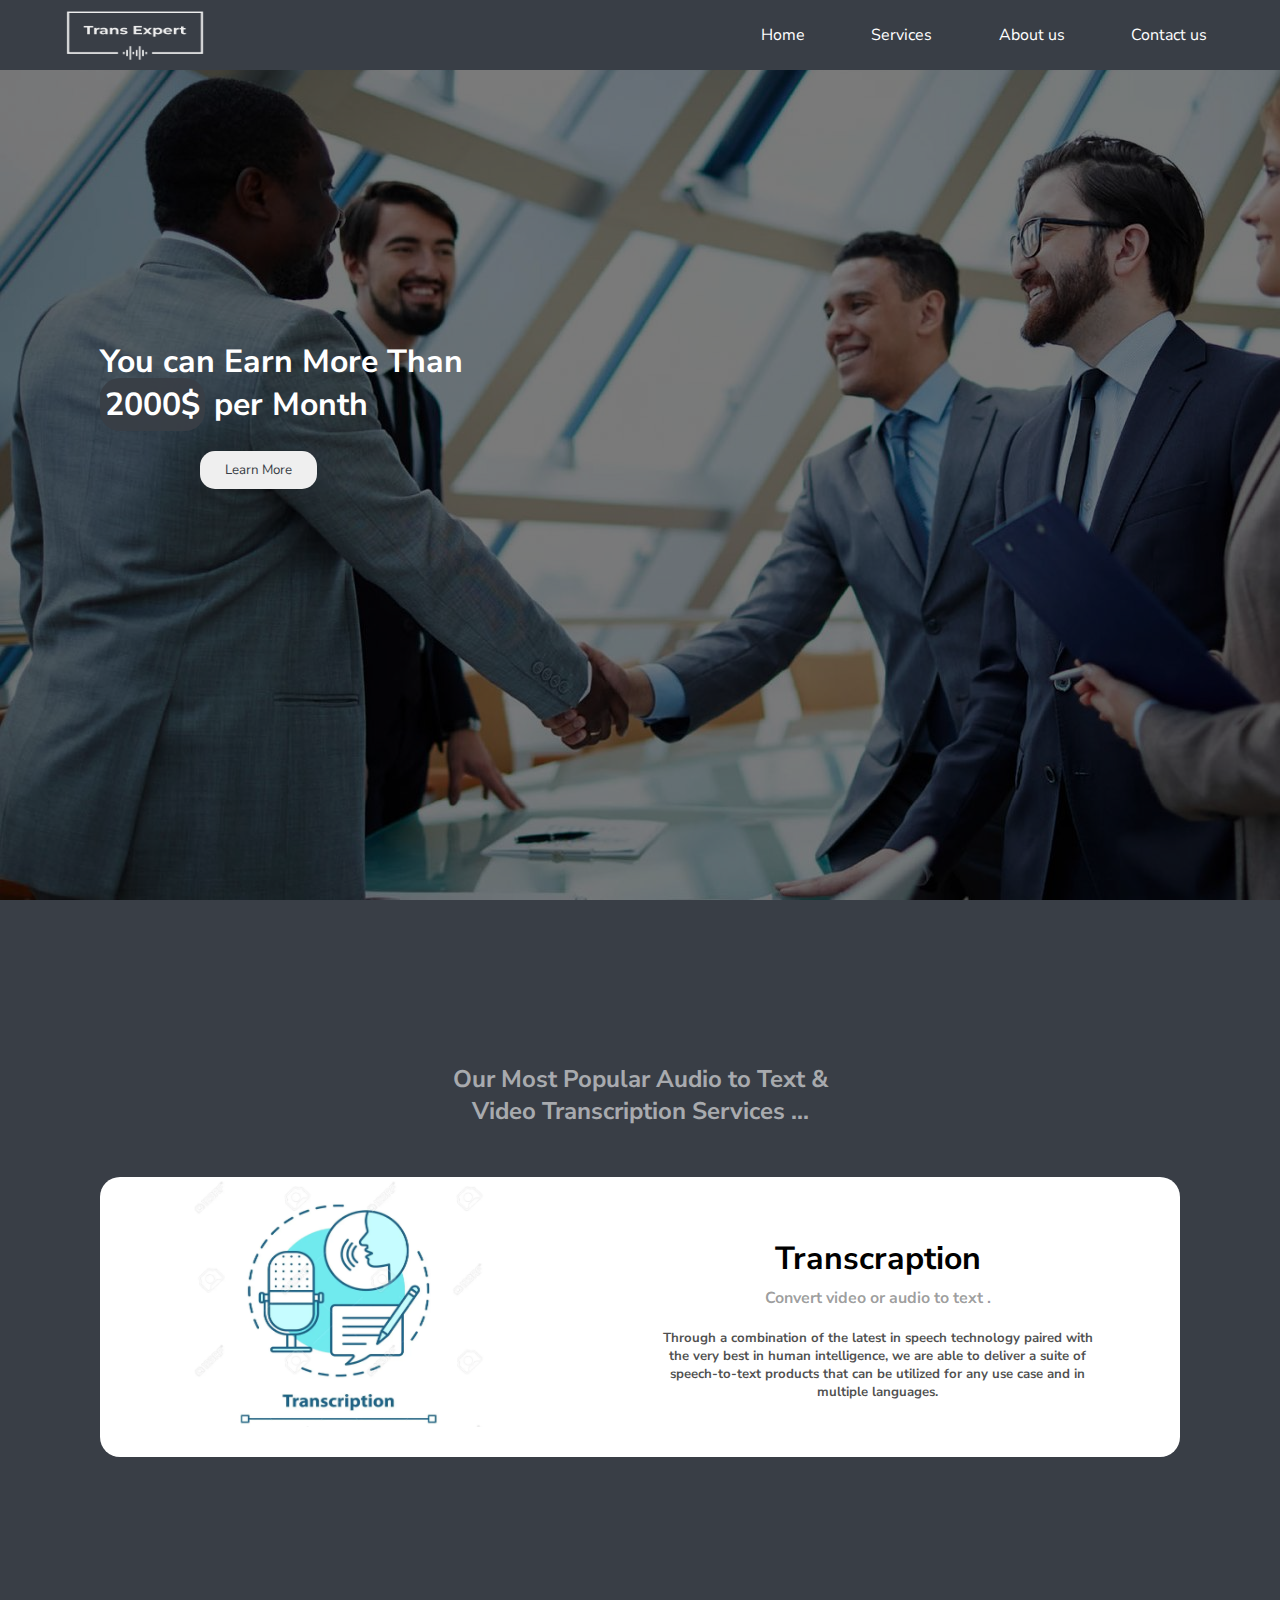
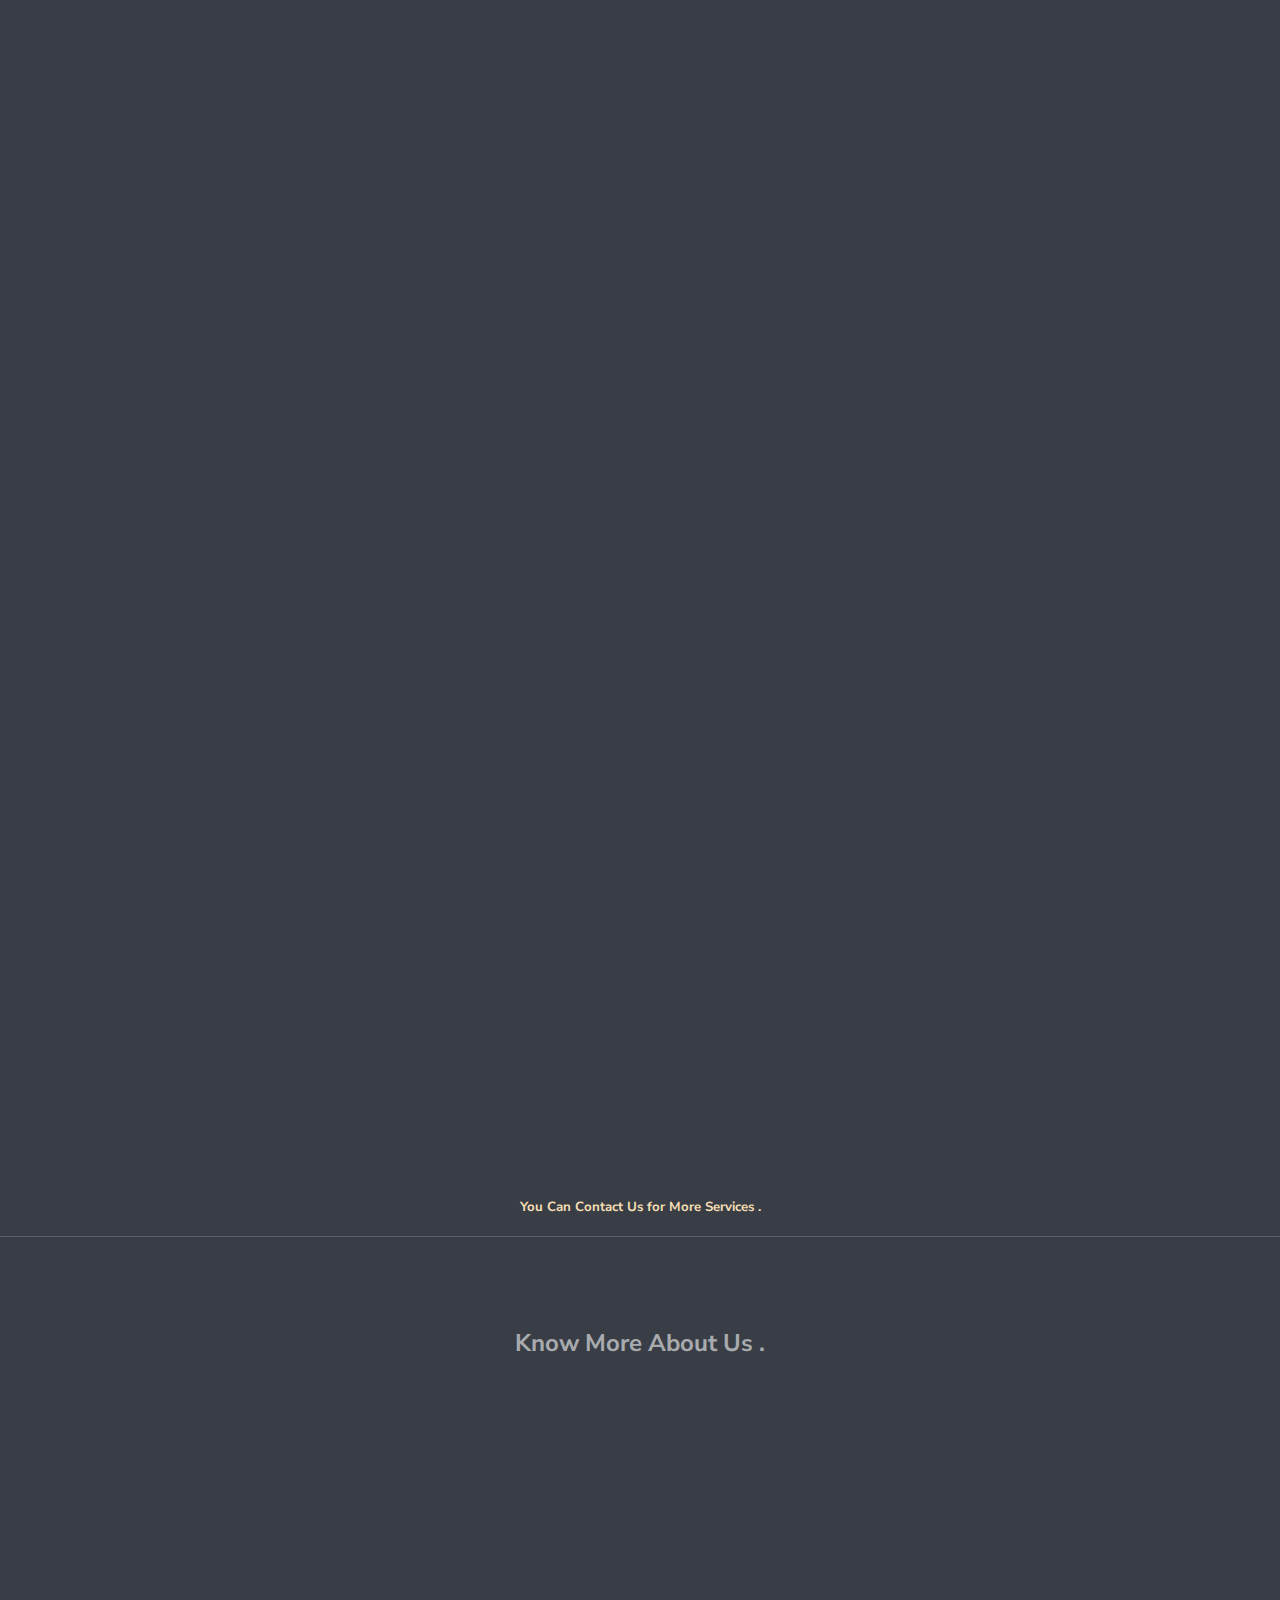
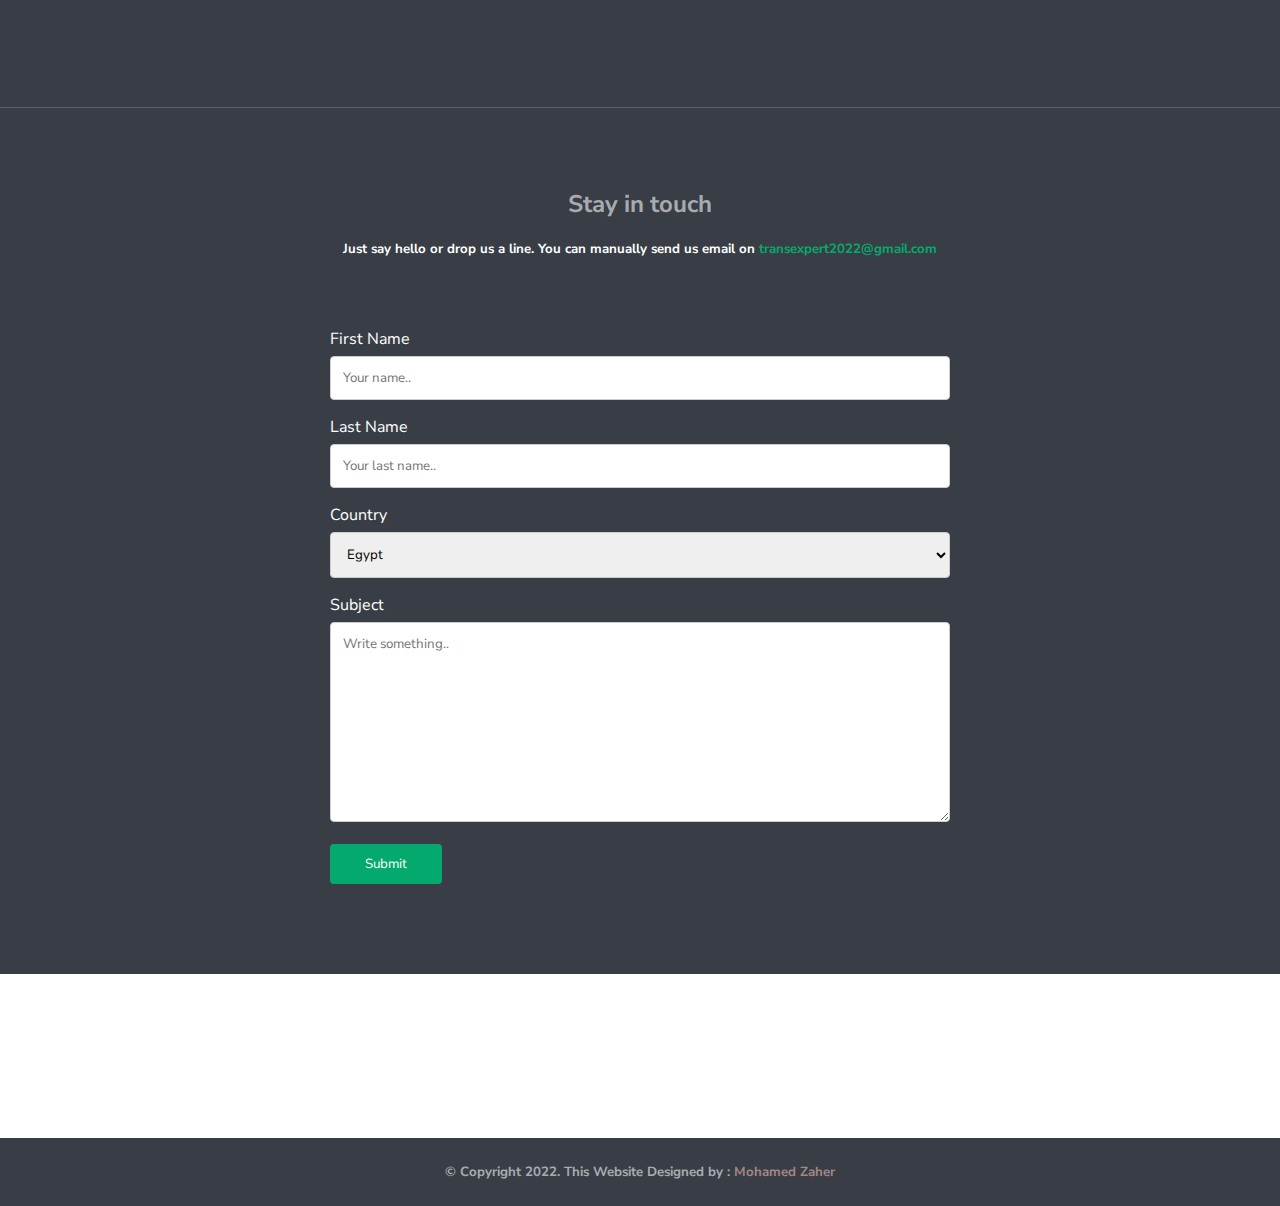
==== main.html @ 5877a4ae "updatedd" ====
<!DOCTYPE html>
<html lang="en">
<head>
    <meta charset="UTF-8">
    <meta http-equiv="X-UA-Compatible" content="IE=edge">
    <meta name="viewport" content="width=device-width, initial-scale=1.0">
    <title>Trans Expert</title>
    <link rel="icon" href="images/logo2.png">
    <!-- Links -->
    <link rel="stylesheet" href="css/style.css">
    <link rel="stylesheet" href="css/animate.css">
    <link rel="stylesheet" href="https://fonts.googleapis.com/icon?family=Material+Icons">
    <link rel="stylesheet" href="css/media.css">
    
    <!-- Google Fonts -->
    <link rel="preconnect" href="https://fonts.googleapis.com">
    <link rel="preconnect" href="https://fonts.gstatic.com" crossorigin>
    <link href="https://fonts.googleapis.com/css2?family=Nunito+Sans:wght@200;300;400;600;700;800&display=swap" rel="stylesheet">

    <!-- google icons -->
    <link rel="stylesheet" href="https://cdnjs.cloudflare.com/ajax/libs/font-awesome/6.1.1/css/all.min.css">


</head>
<body>

    <!-- FIRST HEADER FOR BIG SCREENS -->
    <header class="first-header">
        <img src="images/logo2.png" alt="" class="logo">
        <nav class="links">
            <a href="#home">Home</a>
            <a href="#services">Services</a>
            <a href="#about">About us</a>
            <a href="#stay">Contact us</a>
        </nav>
    </header>
    <!-- END FIRST HEADER -->


    <!-- SECOND HEADER FOR SMALL SCREENS -->
    <header class="second-header">
        <img src="images/logo2.png" alt="" class="logo">
        <label for="burger" class="absolute"> <i class="fa-solid fa-bars"></i> </label>
        <input type="checkbox" id="burger">

        <div class="show-on-click">
            <nav class="second-links">
                <a href="#home">Home</a>
                <a href="#services">Services</a>
                <a href="#about">About us</a>
                <a href="#stay">Contact us</a>
            </nav> 
        </div>
    </header>
    <!-- END SECOND HEADER -->


    <div class="pic" id="home">
        <div class="txt">
            <h1>You can Earn More Than <br> <span>2000$</span> per Month</h1>
            <button class="btn" onclick=" window.location.href='#about'"><a>Learn More</a></button>
        </div>
    </div>
    
    <div class="serv" >
        <div class="word" id="services">
            <h2>Our Most Popular Audio to Text & <br> Video Transcription Services ...</h2>
        </div>
        <div class="first" >
            <img src="images/transcription.png" alt="">
            <div class="text">
                <h1>Transcraption</h1>
                <h4>Convert video or audio to text .</h4>
                <h5>Through a combination of the latest in speech technology paired with <br> the very best in human intelligence, we are able to deliver a suite of <br> speech-to-text products that can be utilized for any use case and in <br> multiple languages.</h5>
            </div>
        </div>
        <div class="second wow slideInRight" data-wow-duration="2s" data-wow-delay=".1s">
            <img src="images/translate copy.png" alt="">
            <div class="text">
                <h1>Translation</h1>
                <h4>Translate audio or textinto 60+ languages .</h4>
                <h5>Professional translators are available to provide accurate translations <br> of any kinds of documents or audio, ranging from interviews to corporate <br> documents, and can do so in all major languages.</h5>
            </div>
        </div> 
        <div class="third wow slideInLeft" data-wow-duration="2s" data-wow-delay=".1s">
            <img src="images/spech.jpg" alt="">
            <div class="text">
                <h1>Spech Recognition</h1>
                <h4>Accurately convert speech into text .</h4>
                <h5>Programs for recognizing a few isolated words, such as telephone voice <br> navigation systems, work for almost every user. On the other hand, continuous <br> speech programs, such as dictation programs, <br> must be trained to recognize an individuals speech patterns;</h5>
            </div> 
        </div>     
        <div class="fourth wow slideInRight" data-wow-duration="2s" data-wow-delay=".1s">
            <img src="images/download.png" alt="">
            <div class="text">
                <h1>AI Datasets</h1>
                <h4>When it comes to AI, can we ditch the datasets .</h4>
                <h5>Successful artificial intelligence and machine learning models require data <br> that is relevant to your use case. As experts in curating large groups of workers, <br> we can deliver the best data for a variety of <br> use cases that include creating contact center interactions, <br> images, review and survey data, and much more.</h5>
            </div>
        </div>
        <div class="fifth wow slideInLeft" data-wow-duration="2s" data-wow-delay=".1s">
            <img src="images/data.jpg" alt="">
            <div class="text">
                <h1>Data Annotation</h1>
                <h4>data annotation is the process of labeling data .</h4>
                <h5>Our global community of experts have been trained to annotate all kinds of audio, <br> video, text, and image data for your artificial intelligence and machine learning <br> training models, quickly and efficiently.</h5>
            </div>
        </div>
        <div class="fin">
            <h5>You Can Contact Us for More Services .</h5>
        </div>
        <hr>
    </div>
    <div class="about" id="about">
        <h2>Know More About Us .</h2>
        <img src="images/logo2.png" alt="" class="wow slideInLeft" data-wow-duration=".8s">
        <h3 class="wow slideInLeft" data-wow-duration="1.1s">One of The Largest Onlone Transcraption And Translation Agencies in Egypt .</h3>
        
    </div>

    <div class="stay" id="stay">
        <hr>
        <h2>Stay in touch</h2>
        <h5>Just say hello or drop us a line. You can manually send us email on <span class="mail">transexpert2022@gmail.com</span> </h5>
    </div>
    <div class="container" >
        <form action="/post/" method="post" autocomplete="off" >
            <label for="fname">First Name</label>
            <input type="text" id="fname" name="firstname" placeholder="Your name..">
        
            <label for="lname">Last Name</label>
            <input type="text" id="lname" name="lastname" placeholder="Your last name..">
        
            <label for="country">Country</label>
            <select id="country" name="country">
                <option value="AF">Afghanistan</option>
                <option value="AX">Aland Islands</option>
                <option value="AL">Albania</option>
                <option value="DZ">Algeria</option>
                <option value="AS">American Samoa</option>
                <option value="AD">Andorra</option>
                <option value="AO">Angola</option>
                <option value="AI">Anguilla</option>
                <option value="AQ">Antarctica</option>
                <option value="AG">Antigua and Barbuda</option>
                <option value="AR">Argentina</option>
                <option value="AM">Armenia</option>
                <option value="AW">Aruba</option>
                <option value="AU">Australia</option>
                <option value="AT">Austria</option>
                <option value="AZ">Azerbaijan</option>
                <option value="BS">Bahamas</option>
                <option value="BH">Bahrain</option>
                <option value="BD">Bangladesh</option>
                <option value="BB">Barbados</option>
                <option value="BY">Belarus</option>
                <option value="BE">Belgium</option>
                <option value="BZ">Belize</option>
                <option value="BJ">Benin</option>
                <option value="BM">Bermuda</option>
                <option value="BT">Bhutan</option>
                <option value="BO">Bolivia</option>
                <option value="BQ">Bonaire, Sint Eustatius and Saba</option>
                <option value="BA">Bosnia and Herzegovina</option>
                <option value="BW">Botswana</option>
                <option value="BV">Bouvet Island</option>
                <option value="BR">Brazil</option>
                <option value="IO">British Indian Ocean Territory</option>
                <option value="BN">Brunei Darussalam</option>
                <option value="BG">Bulgaria</option>
                <option value="BF">Burkina Faso</option>
                <option value="BI">Burundi</option>
                <option value="KH">Cambodia</option>
                <option value="CM">Cameroon</option>
                <option value="CA">Canada</option>
                <option value="CV">Cape Verde</option>
                <option value="KY">Cayman Islands</option>
                <option value="CF">Central African Republic</option>
                <option value="TD">Chad</option>
                <option value="CL">Chile</option>
                <option value="CN">China</option>
                <option value="CX">Christmas Island</option>
                <option value="CC">Cocos (Keeling) Islands</option>
                <option value="CO">Colombia</option>
                <option value="KM">Comoros</option>
                <option value="CG">Congo</option>
                <option value="CD">Congo, Democratic Republic of the Congo</option>
                <option value="CK">Cook Islands</option>
                <option value="CR">Costa Rica</option>
                <option value="CI">Cote D'Ivoire</option>
                <option value="HR">Croatia</option>
                <option value="CU">Cuba</option>
                <option value="CW">Curacao</option>
                <option value="CY">Cyprus</option>
                <option value="CZ">Czech Republic</option>
                <option value="DK">Denmark</option>
                <option value="DJ">Djibouti</option>
                <option value="DM">Dominica</option>
                <option value="DO">Dominican Republic</option>
                <option value="EC">Ecuador</option>
                <option value="EG" selected>Egypt</option>
                <option value="SV">El Salvador</option>
                <option value="GQ">Equatorial Guinea</option>
                <option value="ER">Eritrea</option>
                <option value="EE">Estonia</option>
                <option value="ET">Ethiopia</option>
                <option value="FK">Falkland Islands (Malvinas)</option>
                <option value="FO">Faroe Islands</option>
                <option value="FJ">Fiji</option>
                <option value="FI">Finland</option>
                <option value="FR">France</option>
                <option value="GF">French Guiana</option>
                <option value="PF">French Polynesia</option>
                <option value="TF">French Southern Territories</option>
                <option value="GA">Gabon</option>
                <option value="GM">Gambia</option>
                <option value="GE">Georgia</option>
                <option value="DE">Germany</option>
                <option value="GH">Ghana</option>
                <option value="GI">Gibraltar</option>
                <option value="GR">Greece</option>
                <option value="GL">Greenland</option>
                <option value="GD">Grenada</option>
                <option value="GP">Guadeloupe</option>
                <option value="GU">Guam</option>
                <option value="GT">Guatemala</option>
                <option value="GG">Guernsey</option>
                <option value="GN">Guinea</option>
                <option value="GW">Guinea-Bissau</option>
                <option value="GY">Guyana</option>
                <option value="HT">Haiti</option>
                <option value="HM">Heard Island and Mcdonald Islands</option>
                <option value="VA">Holy See (Vatican City State)</option>
                <option value="HN">Honduras</option>
                <option value="HK">Hong Kong</option>
                <option value="HU">Hungary</option>
                <option value="IS">Iceland</option>
                <option value="IN">India</option>
                <option value="ID">Indonesia</option>
                <option value="IR">Iran, Islamic Republic of</option>
                <option value="IQ">Iraq</option>
                <option value="IE">Ireland</option>
                <option value="IM">Isle of Man</option>
                <option value="IL">Israel</option>
                <option value="IT">Italy</option>
                <option value="JM">Jamaica</option>
                <option value="JP">Japan</option>
                <option value="JE">Jersey</option>
                <option value="JO">Jordan</option>
                <option value="KZ">Kazakhstan</option>
                <option value="KE">Kenya</option>
                <option value="KI">Kiribati</option>
                <option value="KP">Korea, Democratic People's Republic of</option>
                <option value="KR">Korea, Republic of</option>
                <option value="XK">Kosovo</option>
                <option value="KW">Kuwait</option>
                <option value="KG">Kyrgyzstan</option>
                <option value="LA">Lao People's Democratic Republic</option>
                <option value="LV">Latvia</option>
                <option value="LB">Lebanon</option>
                <option value="LS">Lesotho</option>
                <option value="LR">Liberia</option>
                <option value="LY">Libyan Arab Jamahiriya</option>
                <option value="LI">Liechtenstein</option>
                <option value="LT">Lithuania</option>
                <option value="LU">Luxembourg</option>
                <option value="MO">Macao</option>
                <option value="MK">Macedonia, the Former Yugoslav Republic of</option>
                <option value="MG">Madagascar</option>
                <option value="MW">Malawi</option>
                <option value="MY">Malaysia</option>
                <option value="MV">Maldives</option>
                <option value="ML">Mali</option>
                <option value="MT">Malta</option>
                <option value="MH">Marshall Islands</option>
                <option value="MQ">Martinique</option>
                <option value="MR">Mauritania</option>
                <option value="MU">Mauritius</option>
                <option value="YT">Mayotte</option>
                <option value="MX">Mexico</option>
                <option value="FM">Micronesia, Federated States of</option>
                <option value="MD">Moldova, Republic of</option>
                <option value="MC">Monaco</option>
                <option value="MN">Mongolia</option>
                <option value="ME">Montenegro</option>
                <option value="MS">Montserrat</option>
                <option value="MA">Morocco</option>
                <option value="MZ">Mozambique</option>
                <option value="MM">Myanmar</option>
                <option value="NA">Namibia</option>
                <option value="NR">Nauru</option>
                <option value="NP">Nepal</option>
                <option value="NL">Netherlands</option>
                <option value="AN">Netherlands Antilles</option>
                <option value="NC">New Caledonia</option>
                <option value="NZ">New Zealand</option>
                <option value="NI">Nicaragua</option>
                <option value="NE">Niger</option>
                <option value="NG">Nigeria</option>
                <option value="NU">Niue</option>
                <option value="NF">Norfolk Island</option>
                <option value="MP">Northern Mariana Islands</option>
                <option value="NO">Norway</option>
                <option value="OM">Oman</option>
                <option value="PK">Pakistan</option>
                <option value="PW">Palau</option>
                <option value="PS">Palestinian Territory, Occupied</option>
                <option value="PA">Panama</option>
                <option value="PG">Papua New Guinea</option>
                <option value="PY">Paraguay</option>
                <option value="PE">Peru</option>
                <option value="PH">Philippines</option>
                <option value="PN">Pitcairn</option>
                <option value="PL">Poland</option>
                <option value="PT">Portugal</option>
                <option value="PR">Puerto Rico</option>
                <option value="QA">Qatar</option>
                <option value="RE">Reunion</option>
                <option value="RO">Romania</option>
                <option value="RU">Russian Federation</option>
                <option value="RW">Rwanda</option>
                <option value="BL">Saint Barthelemy</option>
                <option value="SH">Saint Helena</option>
                <option value="KN">Saint Kitts and Nevis</option>
                <option value="LC">Saint Lucia</option>
                <option value="MF">Saint Martin</option>
                <option value="PM">Saint Pierre and Miquelon</option>
                <option value="VC">Saint Vincent and the Grenadines</option>
                <option value="WS">Samoa</option>
                <option value="SM">San Marino</option>
                <option value="ST">Sao Tome and Principe</option>
                <option value="SA">Saudi Arabia</option>
                <option value="SN">Senegal</option>
                <option value="RS">Serbia</option>
                <option value="CS">Serbia and Montenegro</option>
                <option value="SC">Seychelles</option>
                <option value="SL">Sierra Leone</option>
                <option value="SG">Singapore</option>
                <option value="SX">Sint Maarten</option>
                <option value="SK">Slovakia</option>
                <option value="SI">Slovenia</option>
                <option value="SB">Solomon Islands</option>
                <option value="SO">Somalia</option>
                <option value="ZA">South Africa</option>
                <option value="GS">South Georgia and the South Sandwich Islands</option>
                <option value="SS">South Sudan</option>
                <option value="ES">Spain</option>
                <option value="LK">Sri Lanka</option>
                <option value="SD">Sudan</option>
                <option value="SR">Suriname</option>
                <option value="SJ">Svalbard and Jan Mayen</option>
                <option value="SZ">Swaziland</option>
                <option value="SE">Sweden</option>
                <option value="CH">Switzerland</option>
                <option value="SY">Syrian Arab Republic</option>
                <option value="TW">Taiwan, Province of China</option>
                <option value="TJ">Tajikistan</option>
                <option value="TZ">Tanzania, United Republic of</option>
                <option value="TH">Thailand</option>
                <option value="TL">Timor-Leste</option>
                <option value="TG">Togo</option>
                <option value="TK">Tokelau</option>
                <option value="TO">Tonga</option>
                <option value="TT">Trinidad and Tobago</option>
                <option value="TN">Tunisia</option>
                <option value="TR">Turkey</option>
                <option value="TM">Turkmenistan</option>
                <option value="TC">Turks and Caicos Islands</option>
                <option value="TV">Tuvalu</option>
                <option value="UG">Uganda</option>
                <option value="UA">Ukraine</option>
                <option value="AE">United Arab Emirates</option>
                <option value="GB">United Kingdom</option>
                <option value="US">United States</option>
                <option value="UM">United States Minor Outlying Islands</option>
                <option value="UY">Uruguay</option>
                <option value="UZ">Uzbekistan</option>
                <option value="VU">Vanuatu</option>
                <option value="VE">Venezuela</option>
                <option value="VN">Viet Nam</option>
                <option value="VG">Virgin Islands, British</option>
                <option value="VI">Virgin Islands, U.s.</option>
                <option value="WF">Wallis and Futuna</option>
                <option value="EH">Western Sahara</option>
                <option value="YE">Yemen</option>
                <option value="ZM">Zambia</option>
                <option value="ZW">Zimbabwe</option>

            </select>
        
            <label for="subject">Subject</label>
            <textarea id="subject" name="subject" placeholder="Write something.." style="height:200px"></textarea>
        
            <input type="submit" name="submit" value="Submit" class="btnn">
        </form>
    </div>
    <div class="connect">
        <h2 class="wow animate__flash"> Hello , <br> We Are Available to Make More Deals By High Communications Quality .</h2>
    </div>
    <footer>
        <h5> &copy; Copyright 2022. This Website Designed by : <span class="zaher">Mohamed Zaher</span></h5>
    </footer>

    <!-- connect js files  -->

    <script src="js/wow.min.js"></script>
    <script src="js/main.js"></script>
    
</body>
</html>
---- css/style.css ----
* {
    margin: 0;
    padding: 0;
    box-sizing: border-box;
    font-family: 'Nunito Sans', sans-serif;
    scroll-behavior: smooth;
}

html {
    scroll-behavior: smooth;
}

/* START FIRST HEADER FOR BIG SCREENS */

.first-header {
    background-color: #393E46;
    width: 100%;
    position: fixed;
    z-index: 99;
    display: flex;
    justify-content: space-between;
    align-items: center;
    height: 70px;

}

.first-header .logo {
    width: 170px;
    height: 70px;
    margin-left: 50px;
    padding-top: 5px;

}

.links {
    width: 40%;
    display: flex;
    justify-content: space-around;
    margin-right: 40px;

}

.links a {
    color: white;
    text-decoration: none;
    transition: 0.5s ease-in-out;

}

.links a:hover {
    color: rgb(130, 127, 123);

}
/* END FIRST HEADER FOR BIG SCREENS */


/* START SECOND HEADER FOR SMALL SCREENS */
.second-header {

    background-color: #393E46;
    width: 100%;
    position: fixed;
    z-index: 99;
    display: flex;
    justify-content: space-between;
    align-items: center;
    height: 70px;
    display: none;
}

.second-header .logo {
    width: 170px;
    height: 70px;
    margin-left: 50px;
    padding-top: 5px;
}

.second-header input {
    display: none;
}
.second-header .absolute {
    position: absolute;
    top: 20px;
    right: 40px;
}

.fa-bars {
    font-size: 27px;
    color: rgba(255, 255, 255, 0.976);
    transform: scaleX(1.2);
    cursor: pointer;
}

.fa-bars:hover {
    color: rgb(130, 127, 123);
}

/* On Click Action */
.second-header input:checked + .show-on-click {
    display: block;
}
/* End On Click Action */

/* Start Show On Click  */

.show-on-click {
    display: none;
}


.show-on-click .second-links {

    display: flex;
    flex-direction: column;
    justify-content: space-between;
    background-color: #393E46;
    margin-top: -6px;
    padding: 0px 20px 0px 20px;
    border-radius: 0 0 10px 10px;
    width: 100%;
    float: right;
}

.show-on-click .second-links a {
    color: white;
    text-decoration: none;
    padding: 25px 30px;
    text-align: center;
    border-bottom: 1px solid #5a5b5e;
}


.show-on-click .second-links a:hover {
    color: rgb(130, 127, 123);
}

.show-on-click .second-links a:nth-child(4) {
    border-bottom: none;
}

/* end show on click */

/* END SECOND HEADER FOR SMALL SCREENS */

/* Start Main Background Part */


.pic {
    background-image: url(../images/HeliCo\ Translation_Services_Liaison\ Interpretation.jpg);
    width: 100%;
    background-size: cover;
    height: 100vh;
}
.pic h1 {
    padding-top: 340px;
    padding-left: 100px;
}

.pic button {
    margin-top: 25px;
    margin-left: 200px;
    padding: 10px 25px;
    border-radius: 15px;
    transition: 0.3s ease-in-out;
    border: 0 white;
    cursor: pointer;
}

.pic button:hover{
    background-color: #393E46;
}

.pic button:hover a{

    color: white;
}

.pic .txt {
    background-color: rgba(0, 0, 0, 0.523);
    height: 100vh;
    width: 100%;
    color: white;
}

.pic .txt a{
    text-decoration: none;
    color: #393E46;
}

.pic .txt a:hover{
    color: white;
}

.pic .txt span {
    background-color: #393e46f2;
    border-radius: 20px;
    padding: 5px;
}

/* End Main Background Part */


/* Start Services Section */

.serv {
    padding-top: 100px;
    width: 100%;
    background-color: #393E46;
}

.serv .word {
    padding-top: 30px;
    text-align: center;
    color: rgba(255, 255, 255, 0.58);
    padding-top: 63px;
}

.serv .first {
    display: flex;
    justify-content: space-around;
    text-align: center;
    background-color: white;
    padding-bottom: 30px;
    margin: 50px 100px 50px 100px;
    border-radius: 20px;

}

.serv  .first img {
    width: 300px;
    height: 250px;
}

.serv .text {
    text-align: center;
    margin-top: 60px;
}

.serv .text h4 {
    margin: 7px 0 20px 0;
    color: rgba(0, 0, 0, 0.393);
}

.serv .text h5 {
    color: rgba(0, 0, 0, 0.693);
}


.serv .second {
    display: flex;
    justify-content: space-around;
    text-align: center;
    background-color: white;
    padding-bottom: 30px;
    margin: 0px 100px 50px 100px;
    border-radius: 20px;
    
}

.serv  .second img {
    width: 370px;
    height: 250px;
    padding-top: 20px;
}

.serv .third {
    display: flex;
    justify-content: space-around;
    text-align: center;
    background-color: white;
    padding-bottom: 30px;
    margin: 0px 100px 50px 100px;
    border-radius: 20px;
}

.serv  .third img {
    width: 330px;
    height: 250px;
    padding-top: 20px;
}

.serv .fourth {
    display: flex;
    justify-content: space-around;
    text-align: center;
    background-color: white;
    padding-bottom: 30px;
    margin: 0px 100px 50px 100px;
    border-radius: 20px;
}

.serv  .fourth img {
    width: 300px;
    height: 250px;
    padding-top: 20px;
}

.serv .fifth {
    display: flex;
    justify-content: space-around;
    text-align: center;
    background-color: white;
    padding-bottom: 30px;
    margin: 0px 100px 0px 100px;
    border-radius: 20px;
    border-bottom: 1px solid #393E46;
}

.serv .fifth img {
    width: 250px;
    height: 250px;
    padding-top: 20px;
}
.fin h5 {
    color: wheat;
    text-align: center;
    margin: 20px;
    margin-bottom: 0;
    padding-bottom: 20px;
}

hr {
        height: 1px;
        background-color: rgba(255, 255, 255, 0.18);
        border: none;
}


/* End Services Section */

/* Start About Section */


.about {
    padding-top: 50px;
    background-color: #393E46;
    height: 370px;
    text-align: center;
}

.about h2 {
    padding-top: 40px;
    color: rgba(255, 255, 255, 0.58);
}
.about img {
    margin-top: 80px;
    height: 170px;
    width: 300px;

}

.about h3 {
    color: white;
    padding-bottom: 60px;
}

/******************** End About Section *******************/


.stay {
    background-color: #393E46;
    color: white;
    text-align: center;
    padding-top: 100px;
    padding-bottom: 50px;
}

.stay h2 {
    color: rgba(255, 255, 255, 0.58);
    margin-bottom: 20px;
    margin-top: 80px;
}

.stay .mail {
    color: #04AA6D;
    cursor: pointer;
}


/* Start Contact Us Section */

form {
    width: 50%;
    margin: auto;
}


input[type=text], select, textarea {
    width: 100%;
    padding: 12px;
    border: 1px solid #ccc;
    border-radius: 4px;
    margin-top: 6px;
    margin-bottom: 16px;
    resize: vertical;
} 


input[type=submit] {
    background-color: #04AA6D;
    color: white;
    padding: 12px 20px;
    border: none;
    border-radius: 4px;
    cursor: pointer;
}

.container .btnn {
    padding: 11px 35px;
}
.container .btnn:hover {
    background-color: white;
    color: black;
}

.container {

    background-color: #393E46;
    padding: 20px 20px 90px 20px; 
    width: 100%;
    margin: auto;
}

.container label {
    color: white;
}

/* End Contact Us Section */


.connect {
    text-align: center;
    margin: 50px;
    text-shadow: 1px 1px 60px red;
}

footer {
    background-color: #393E46;
    color: rgba(255, 255, 255, 0.58);
    padding: 25px;
    text-align: center;
}

footer .zaher {
    color: rgb(163, 135, 133); 
}
---- css/media.css ----
/* Mobile Devices */

@media (max-width: 800px) {
    .second-header .logo {
        width: 140px;
        margin-left: 20px;
    }
    .second-header {
        display: block;
    }
    .first-header {
        display: none;
    }
}


@media (max-width: 710px) {

    .serv .first img {
        width: 100px;
        height: 150px;
        padding-top: 30px;
    }
    .serv .first {
        padding-bottom: 18px;
    }
    .serv .text {
        margin-top: 30px;
        padding-right: 5px;
        padding-left: 5px;
    }
    h1 {
        font-size: 18px;
        text-align: center;
    }
    h2 {
        font-size: 20px;
    }
    h3 {
        font-size: 14px;
    }
    h4 {
        font-size: 13px;
    }
    h5 {
        font-size: 11px;
    }
    .serv {
        padding-top: 10px;
    }
    .serv .second img {
        width: 100px;
        height: 150px;
        padding-top: 30px;
    }
    .serv .third img {
        width: 100px;
        height: 150px;
        padding-top: 30px;
    }
    .serv .fourth img {
        width: 100px;
        height: 150px;
        padding-top: 30px;
    }
    .serv .fifth img {
        width: 100px;
        height: 150px;
        padding-top: 30px;
    }
    .about img {
        height: 100px;
        width: 200px;
    }
    .stay h5 {
        margin: 0 2px;
    }
    .about h3 {
        margin: 0 5px;
    }
    .container input {
        padding: 11px;
    }
    .container .btnn {
        padding: 10px 35px;
    }
    .pic .txt {
        text-align: center;
    }
    .pic h1 {
        padding-top: 340px;
        padding-left: 40px;
    }
    .pic button {
        margin-left: 40px;
    }

    .about {
        padding-top: 0px;
        height: 300px;
    }

    .about h2 {
        padding-top: 40px;
    }
    .stay {
        padding-top: 40px;
    }
    .stay h2 {
        margin-top: 50px;
    }
    .about img {
        margin-top: 50px;
    }
    .serv .first , .serv .second, .serv .third , .serv .fourth , .serv .fifth {
        margin: 30px;
    }
    .container {
        padding: 20px 0px 90px 0px; 
    }
    form {
        width: 80%;
    }

}


@media (max-width: 510px) {
    h1 {
        font-size: 17px;
        text-align: center;
    }
    h2 {
        font-size: 19px;
    }
    h3 {
        font-size: 13px;
    }
    h4 {
        font-size: 12px;
    }
    h5 {
        font-size: 10px;
    }
    .serv .first img {
        width: 120px;
        height: 90px;
        padding-top: 5px;
    }
    .serv .second img {
        width: 120px;
        height: 100px;
        padding-top: 5px;
    }
    .serv .text {
        margin-top: 0px;
    }
    
    .serv .third img {
        width: 110px;
        height: 110px;
        padding-top: 5px;
    }
    .serv .fourth img {
        width: 80px;
        height: 110px;
        padding-top: 5px;
    }
    .serv .fifth img {
        width: 80px;
        height: 110px;
        padding-top: 5px;
    }
    .serv .first h1, .fifth h1 {
        margin-top: -15px;
    }
    .serv .second h1 {
        margin-top: -35px;
    }
    .serv .third h1 {
        margin-top: -30px;
    }
    .serv .fourth h1 {
        margin-top: -25px;
    }
    
    .serv .first {
        display: block;
    }
    .serv .second {
        display: block;
    }
    .serv .third {
        display: block;
    }
    .serv .fourth {
        display: block;
    }
    .serv .fifth {
        display: block;
    }
    .serv .text {
        margin-top: 20px;
    }
    .stay h5 {
        margin: 0 2px;
        
    }
    .about h3 {
        margin: 0 5px;
    }
    .connect h2 {
        font-size: 17px;
    }
    .connect {
        margin: 30px;
    }
    footer {
        padding: 15px;
    }
    .container input {
        padding: 10px;
    }
    .container .btnn {
        padding: 8px 35px;
    }
    .pic h1 {
        padding-top: 340px;
        padding-left: 23px;
    }
    .pic button {
        margin-left: 23px;
    }
    .stay {
        padding-top: 30px;
    }
    .about {
        padding-top: 30px;
    }
    .about img {
        margin-top: 50px;
    }
    .serv .first , .serv .second, .serv .third , .serv .fourth , .serv .fifth {
        margin: 30px;
    }
}
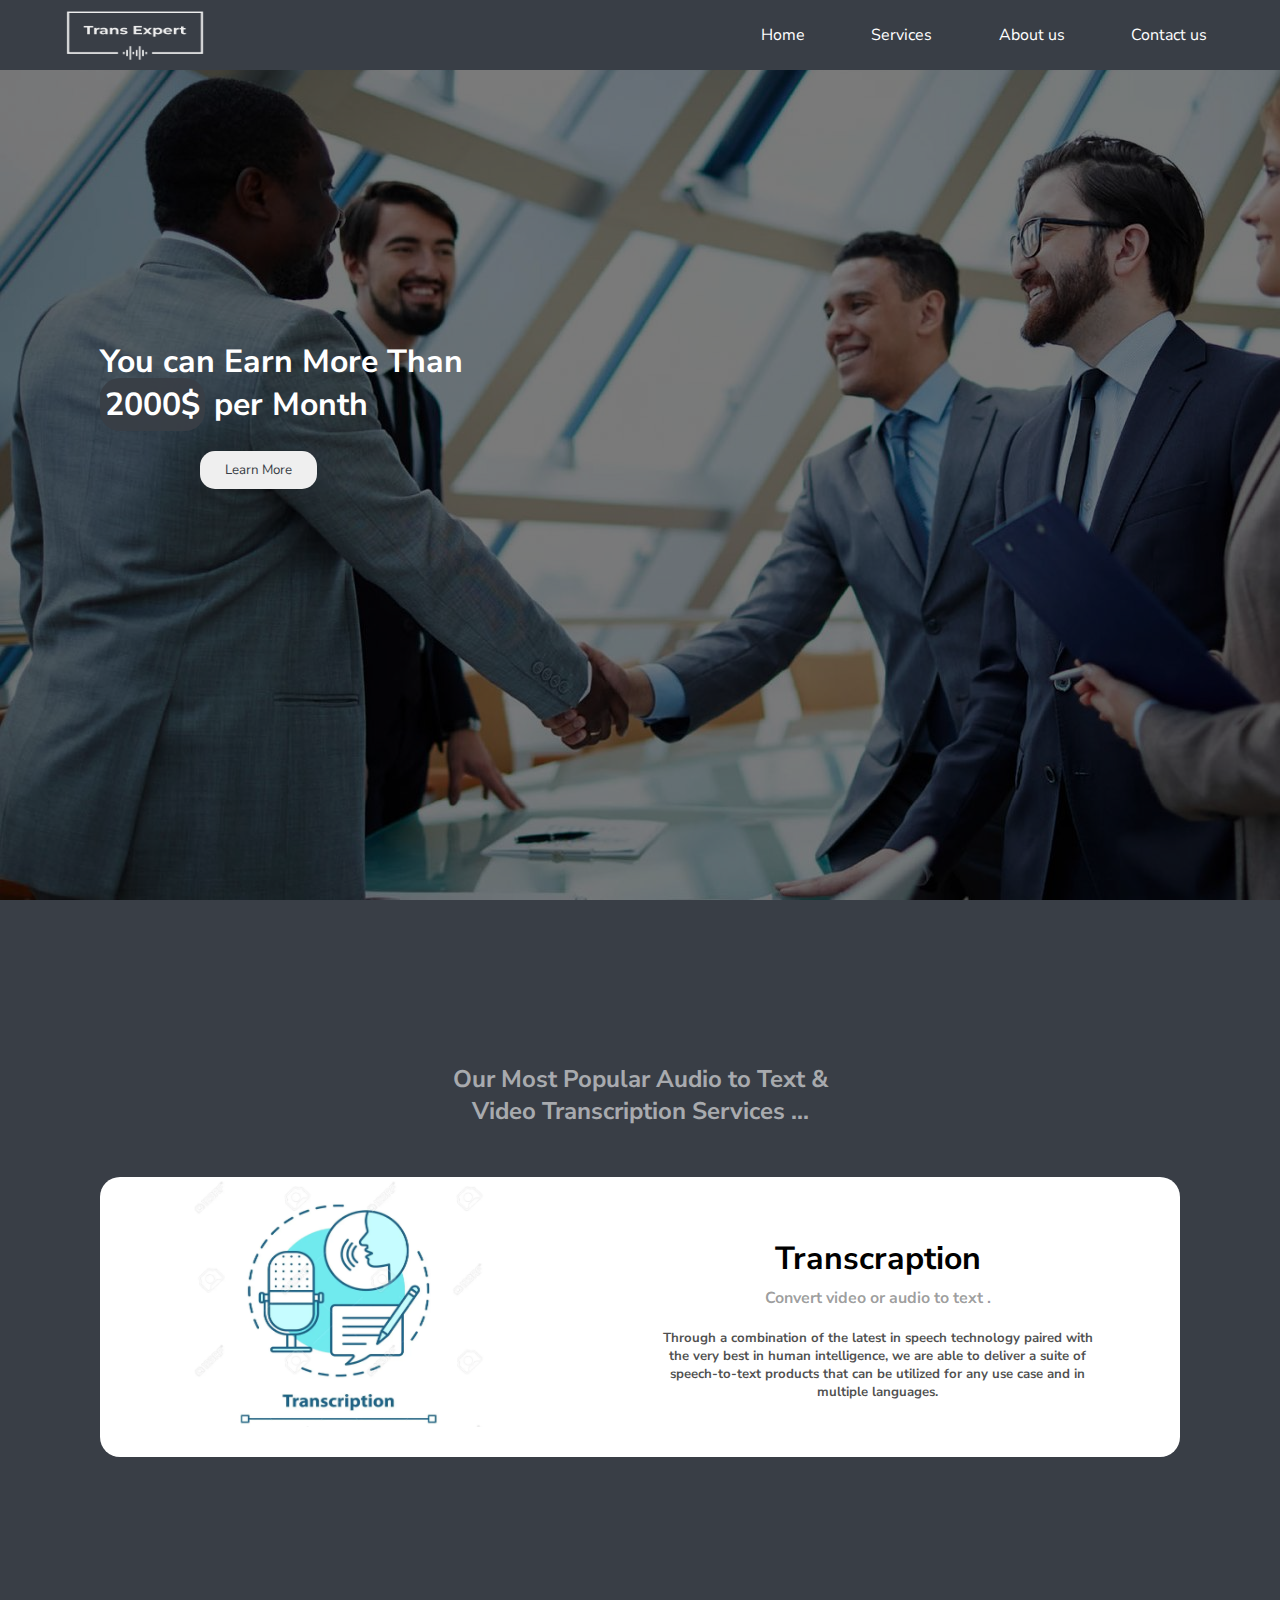
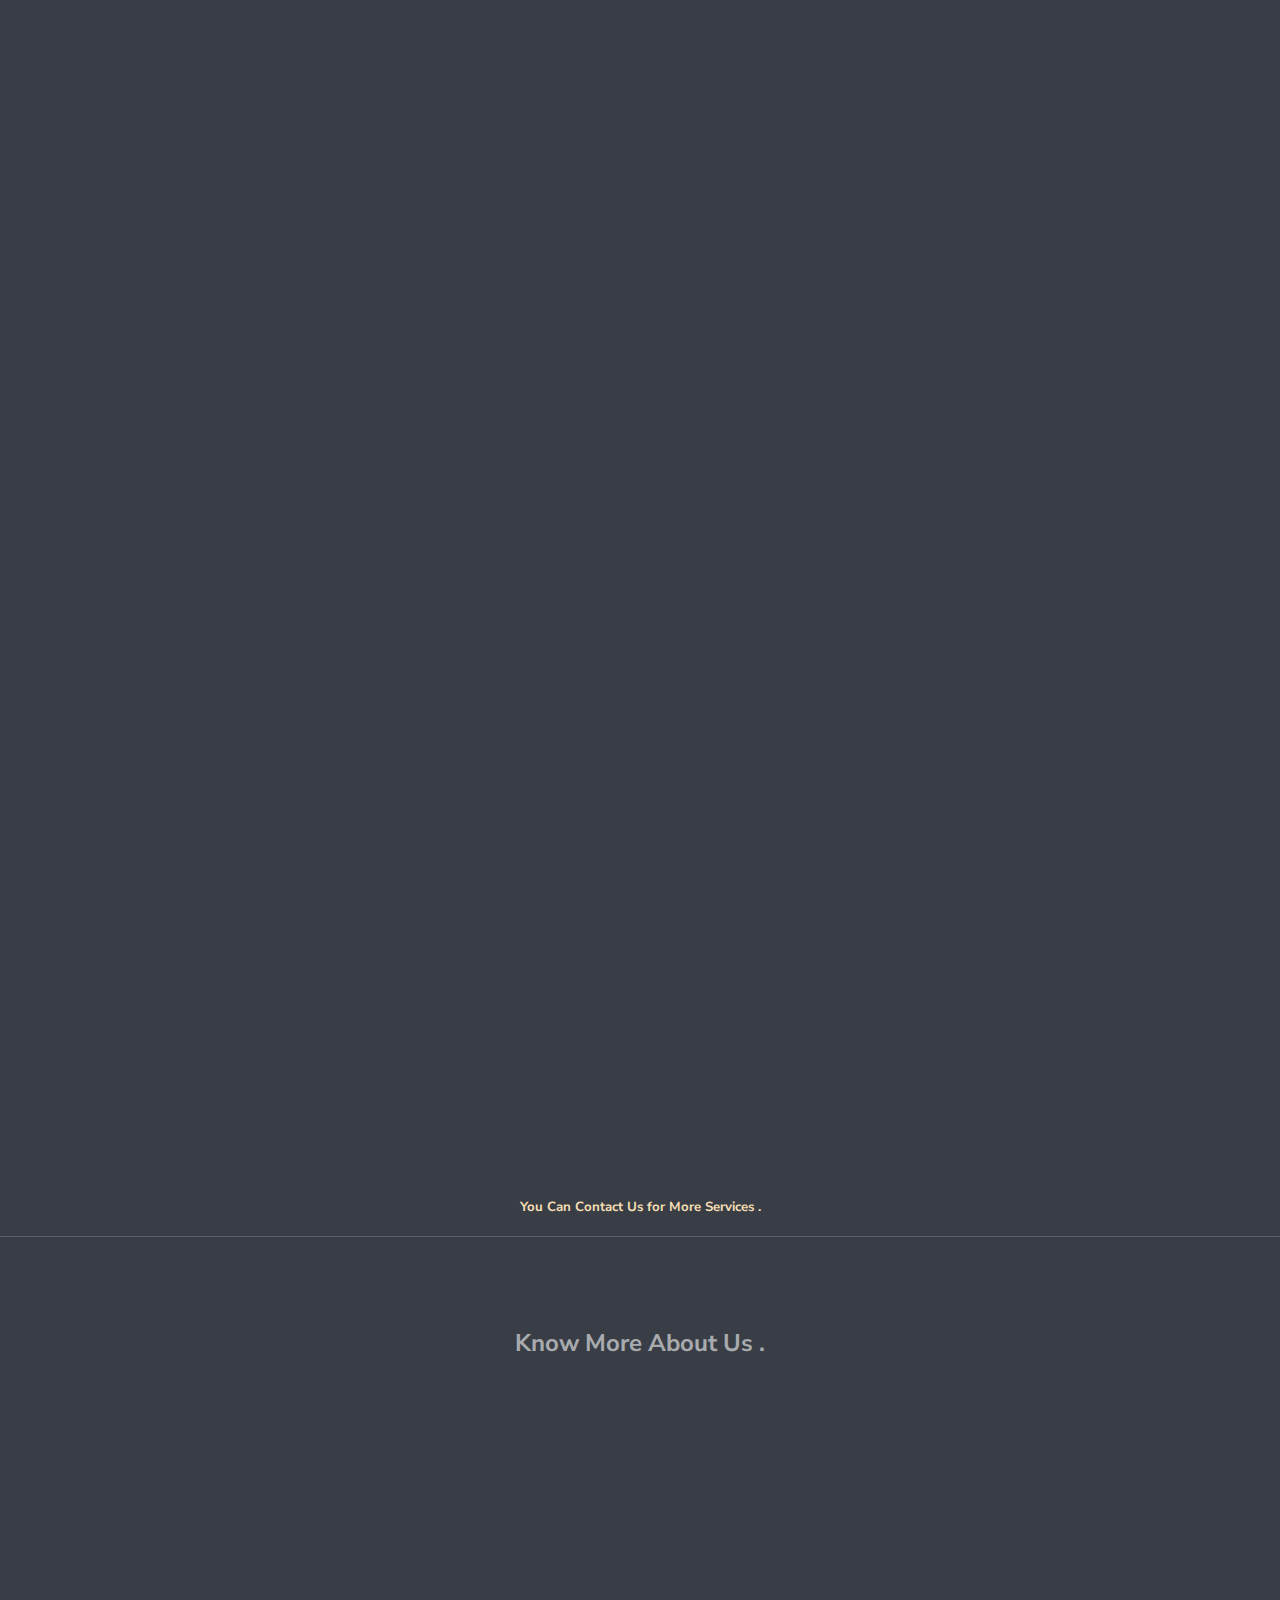
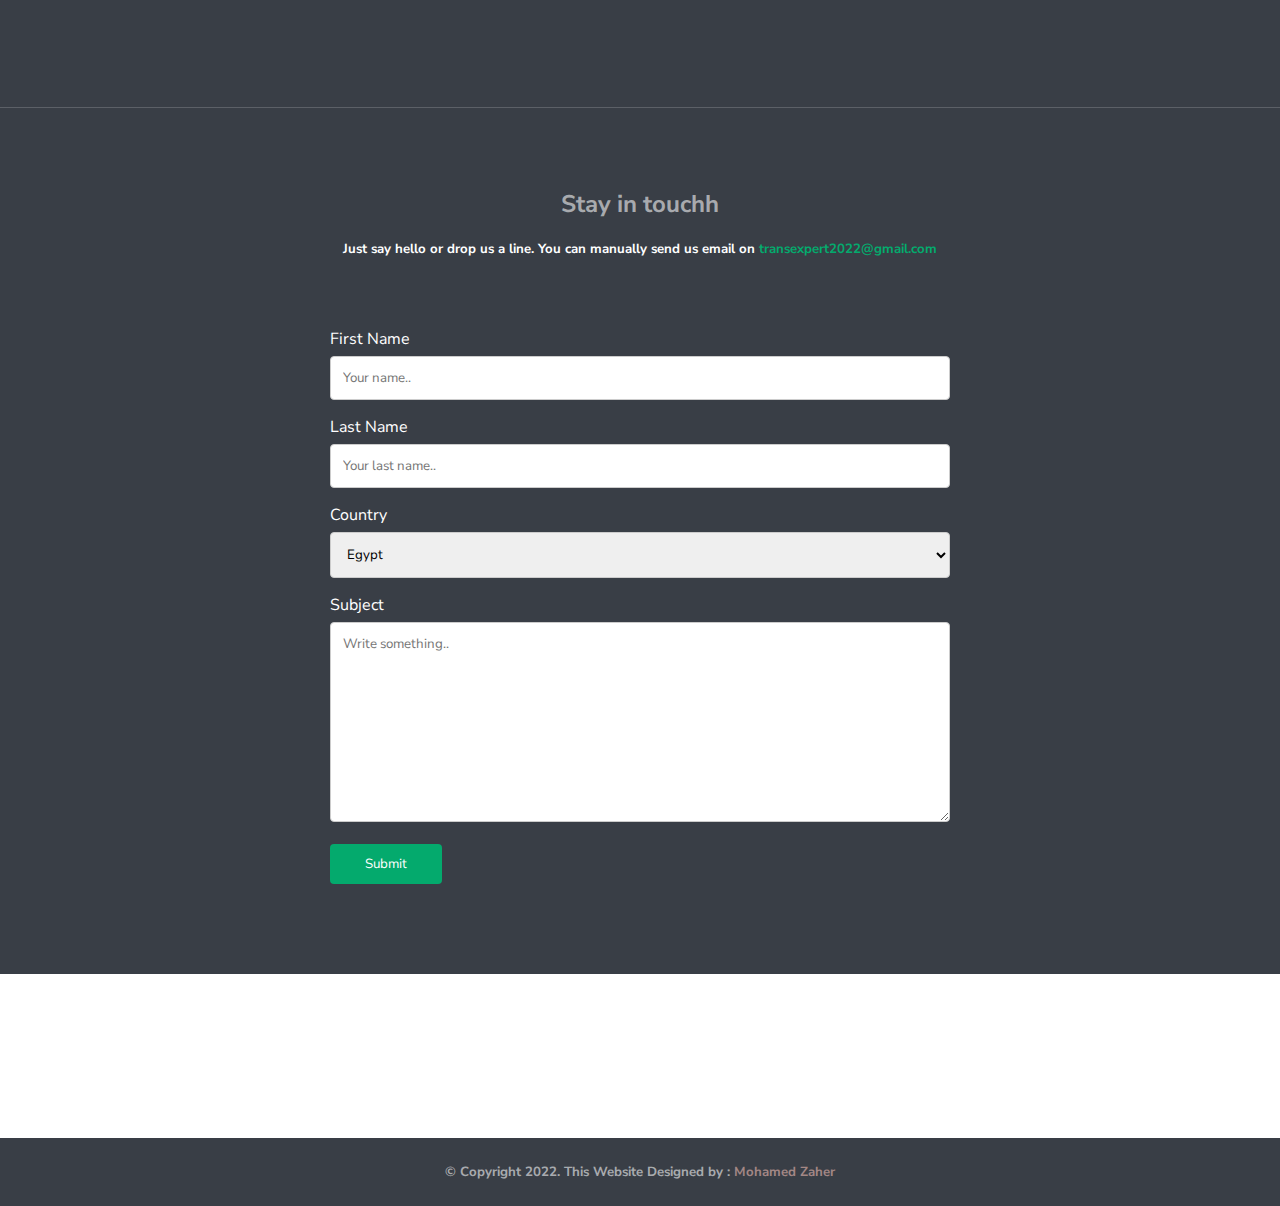
==== commit 00bf8bc6: "updated3" ====
--- a/main.html
+++ b/main.html
@@ -120,11 +120,11 @@
 
     <div class="stay" id="stay">
         <hr>
-        <h2>Stay in touch</h2>
+        <h2>Stay in touchh</h2>
         <h5>Just say hello or drop us a line. You can manually send us email on <span class="mail">transexpert2022@gmail.com</span> </h5>
     </div>
     <div class="container" >
-        <form action="/post/" method="post" autocomplete="off" >
+        <form action="mailto:mohamedzaher.dev@gmail.com" method="post" autocomplete="off" >
             <label for="fname">First Name</label>
             <input type="text" id="fname" name="firstname" placeholder="Your name..">
         
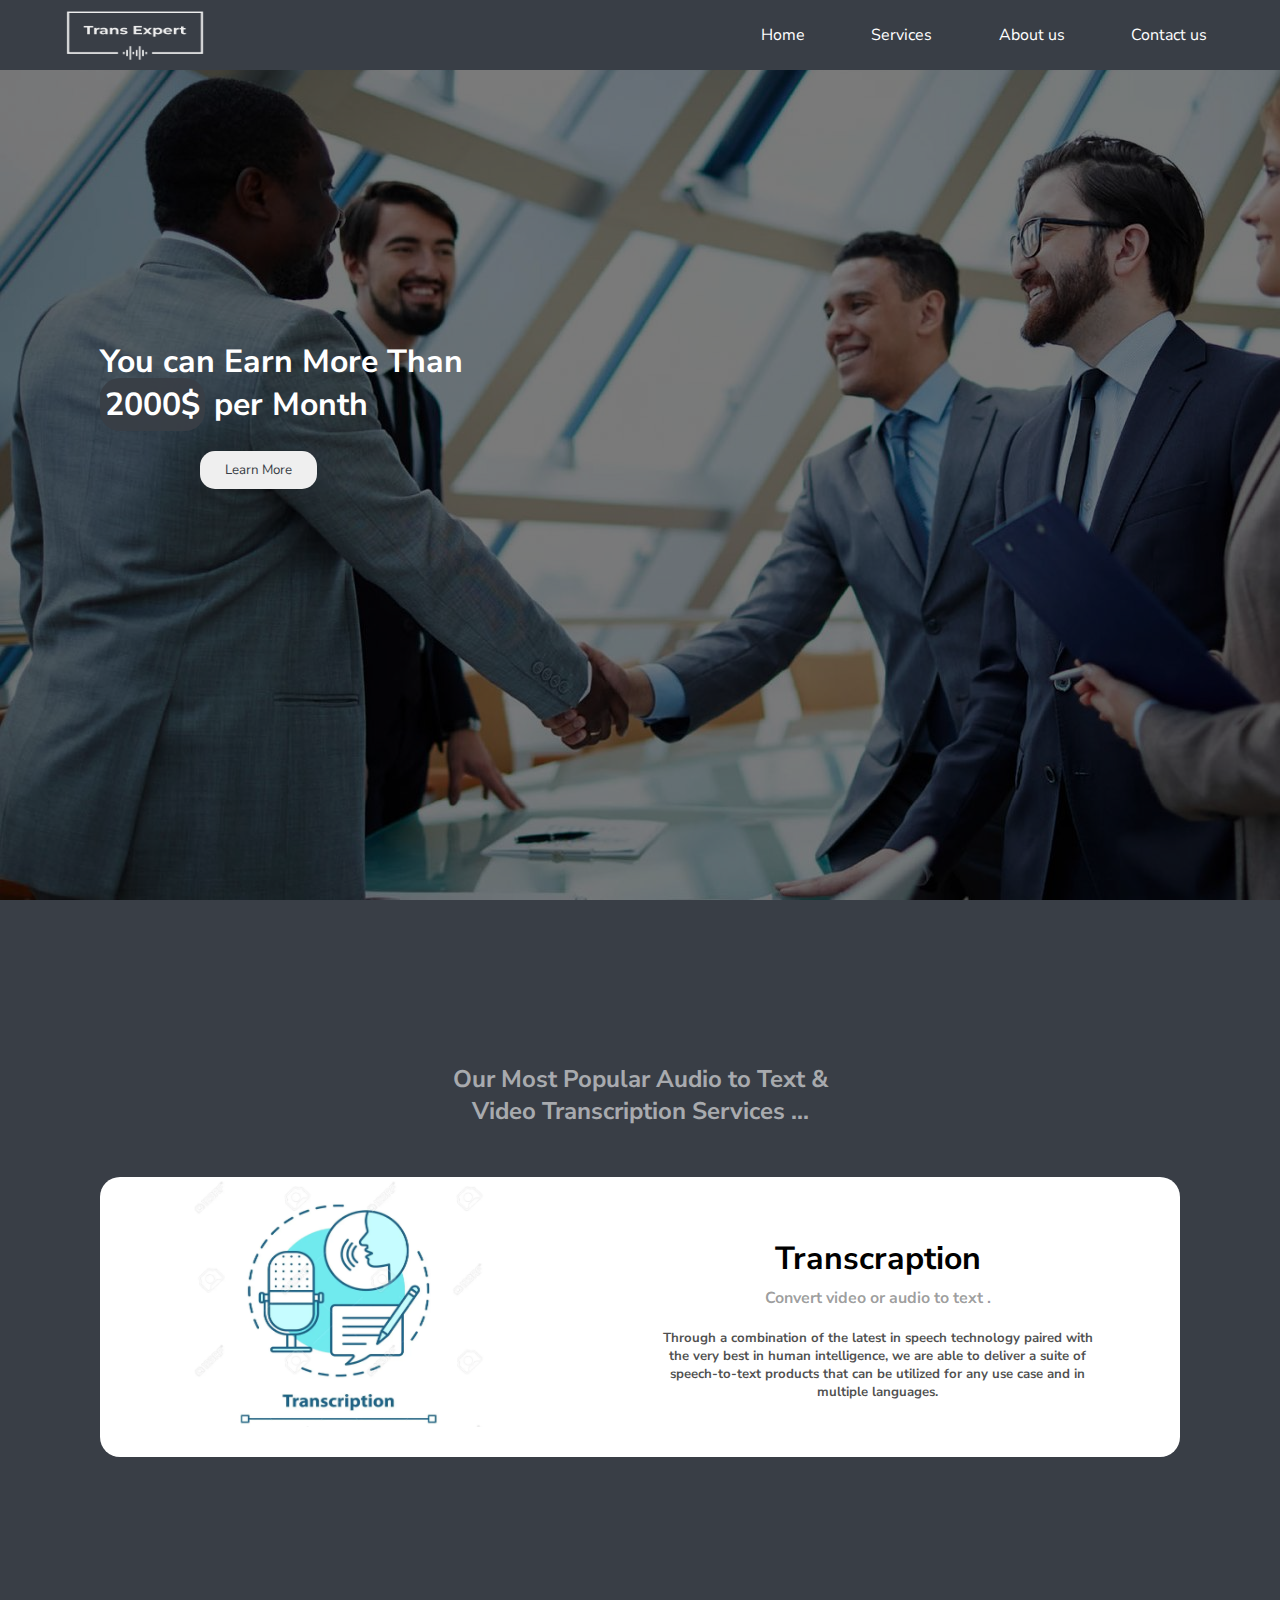
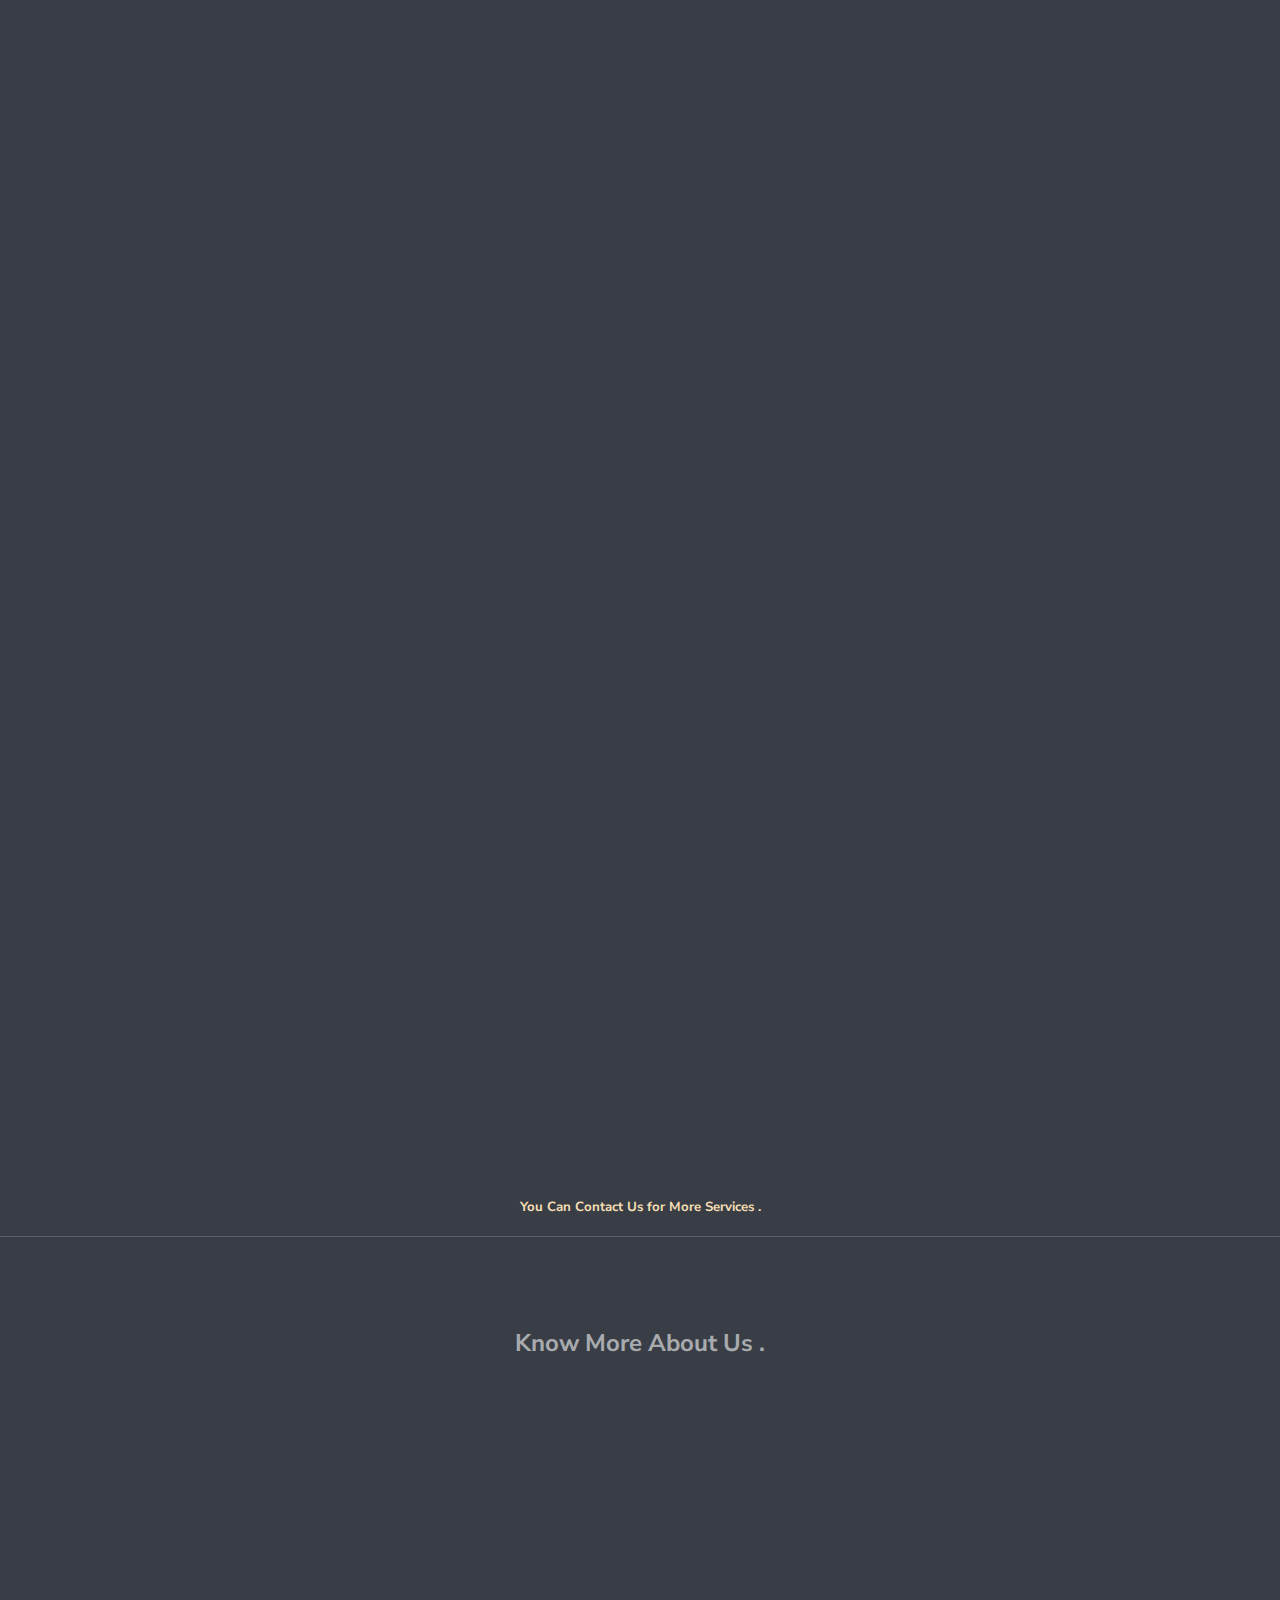
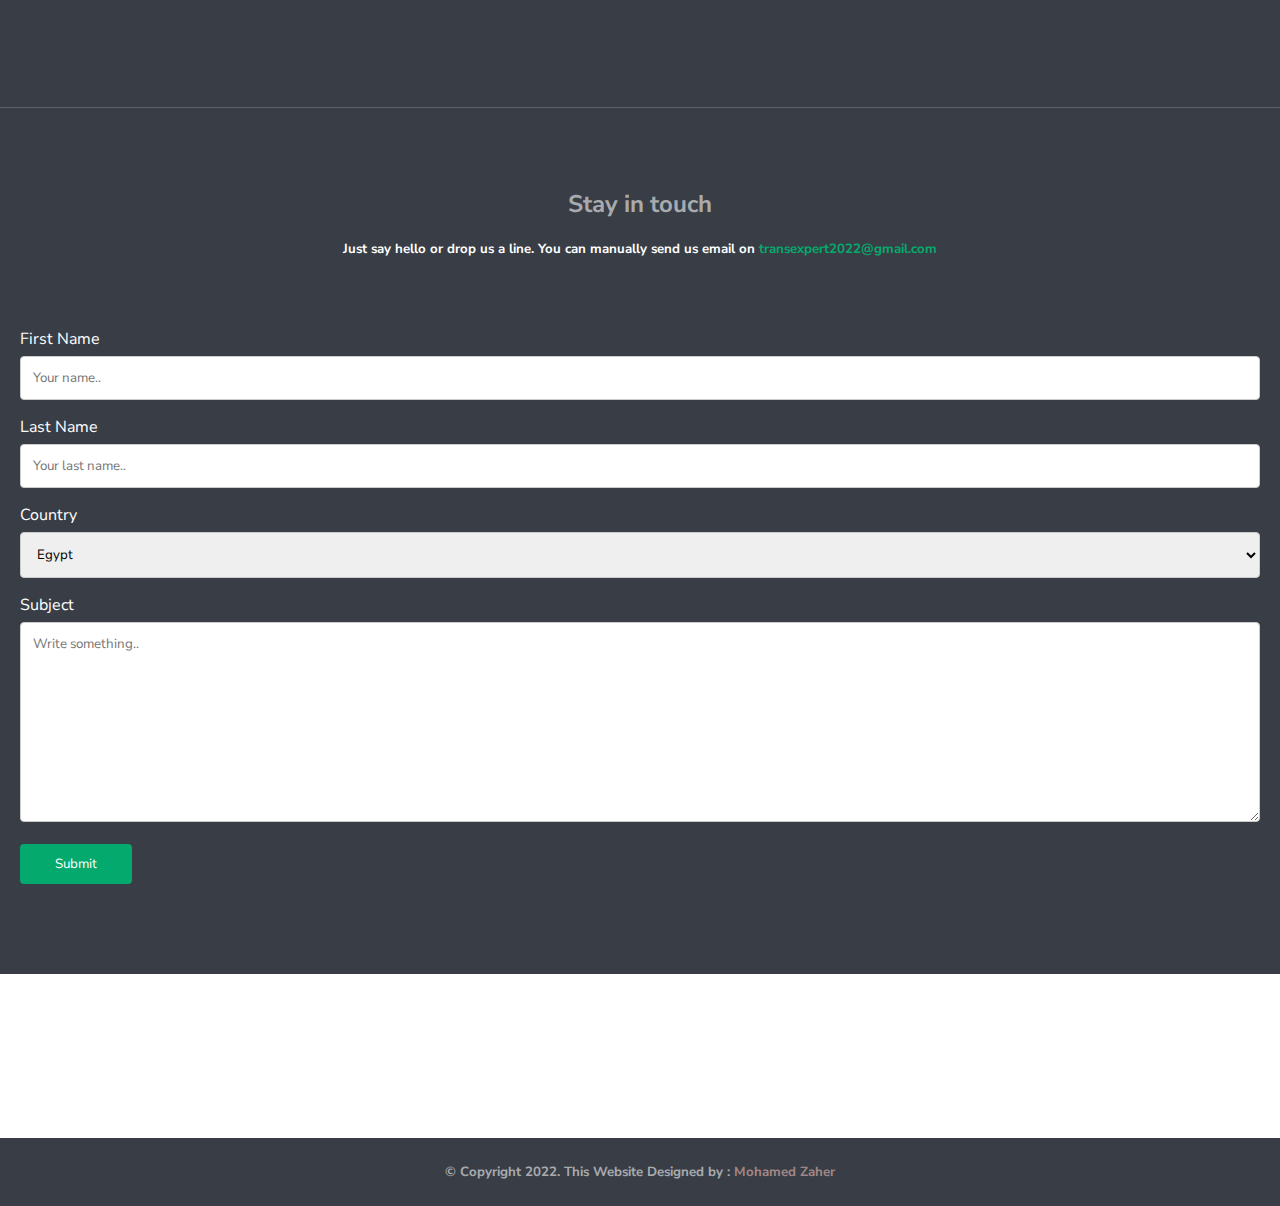
==== commit e05f42f4: "up" ====
--- a/main.html
+++ b/main.html
@@ -120,11 +120,11 @@
 
     <div class="stay" id="stay">
         <hr>
-        <h2>Stay in touchh</h2>
+        <h2>Stay in touch</h2>
         <h5>Just say hello or drop us a line. You can manually send us email on <span class="mail">transexpert2022@gmail.com</span> </h5>
     </div>
     <div class="container" >
-        <form action="mailto:mohamedzaher.dev@gmail.com" method="post" autocomplete="off" >
+        <div class=".form" >
             <label for="fname">First Name</label>
             <input type="text" id="fname" name="firstname" placeholder="Your name..">
         
@@ -392,7 +392,7 @@
             <textarea id="subject" name="subject" placeholder="Write something.." style="height:200px"></textarea>
         
             <input type="submit" name="submit" value="Submit" class="btnn">
-        </form>
+        </div>
     </div>
     <div class="connect">
         <h2 class="wow animate__flash"> Hello , <br> We Are Available to Make More Deals By High Communications Quality .</h2>
--- a/css/style.css
+++ b/css/style.css
@@ -379,7 +379,7 @@
 
 /* Start Contact Us Section */
 
-form {
+.form {
     width: 50%;
     margin: auto;
 }
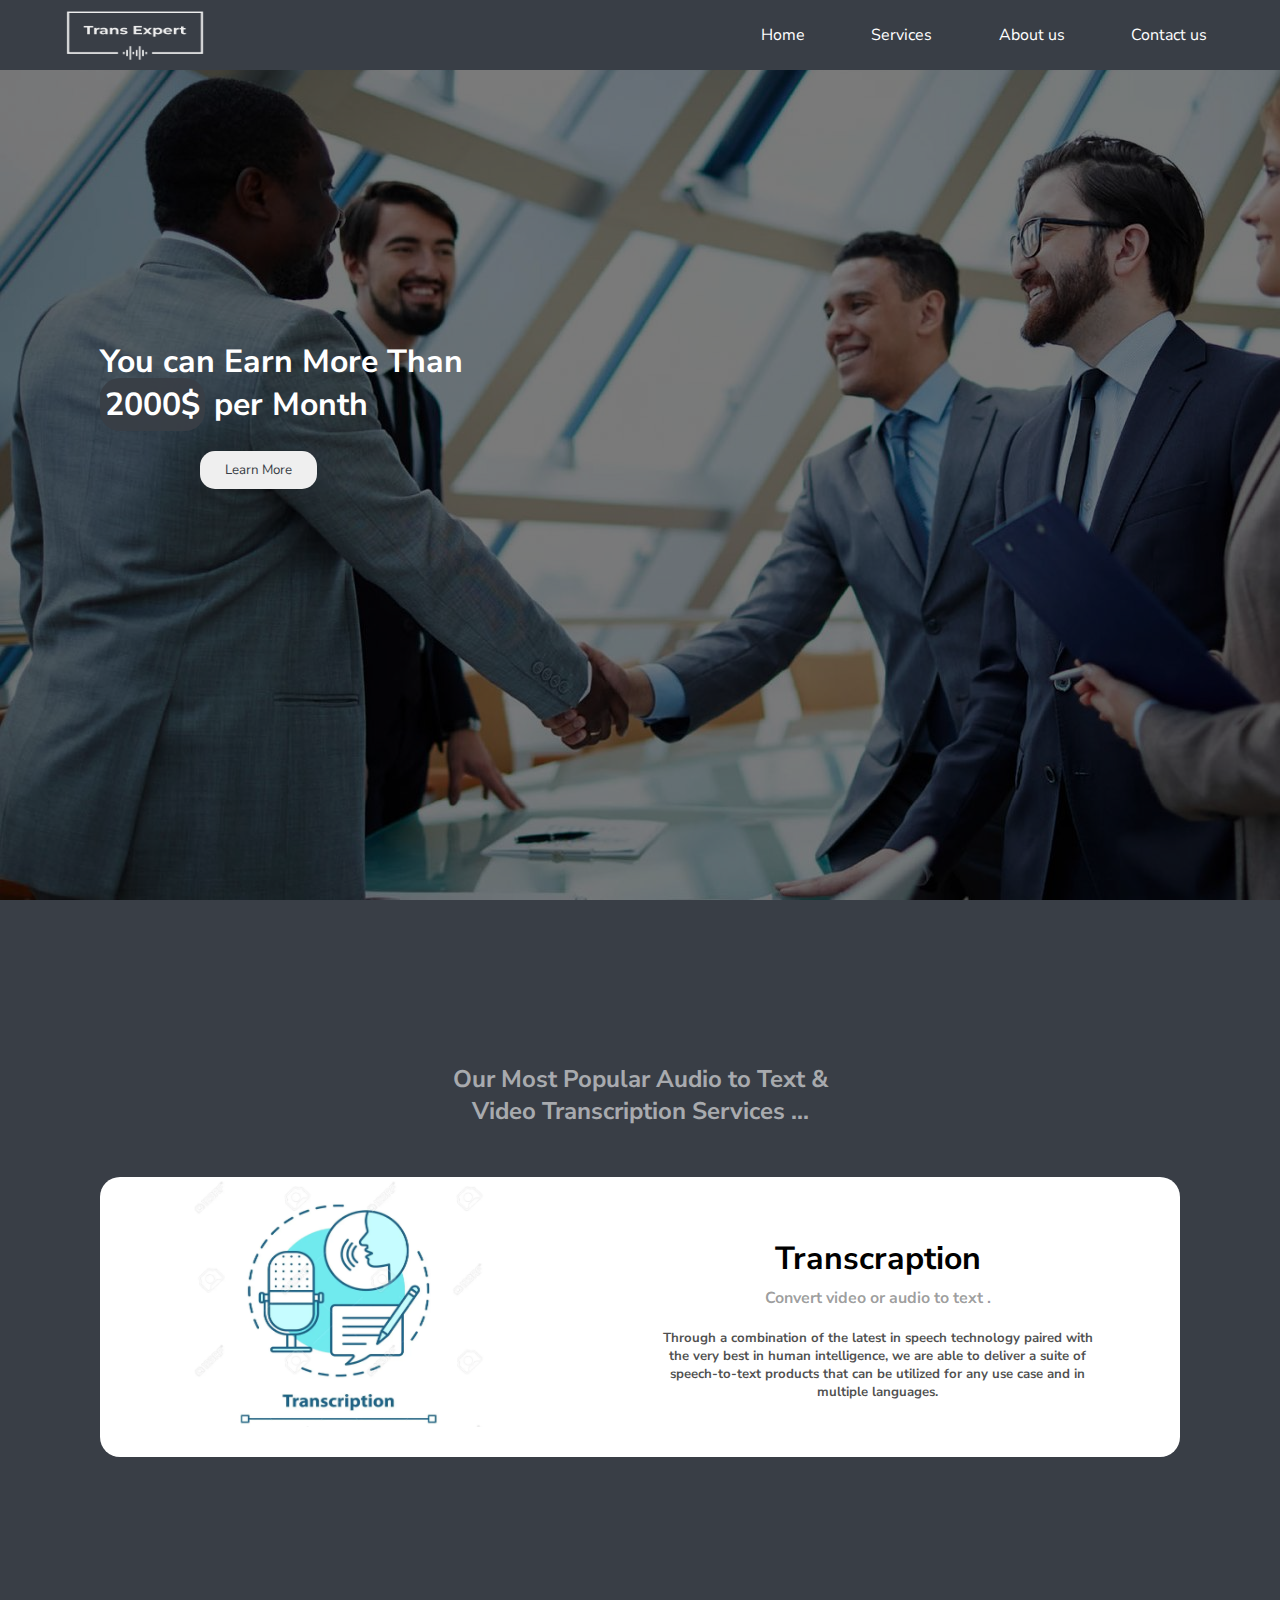
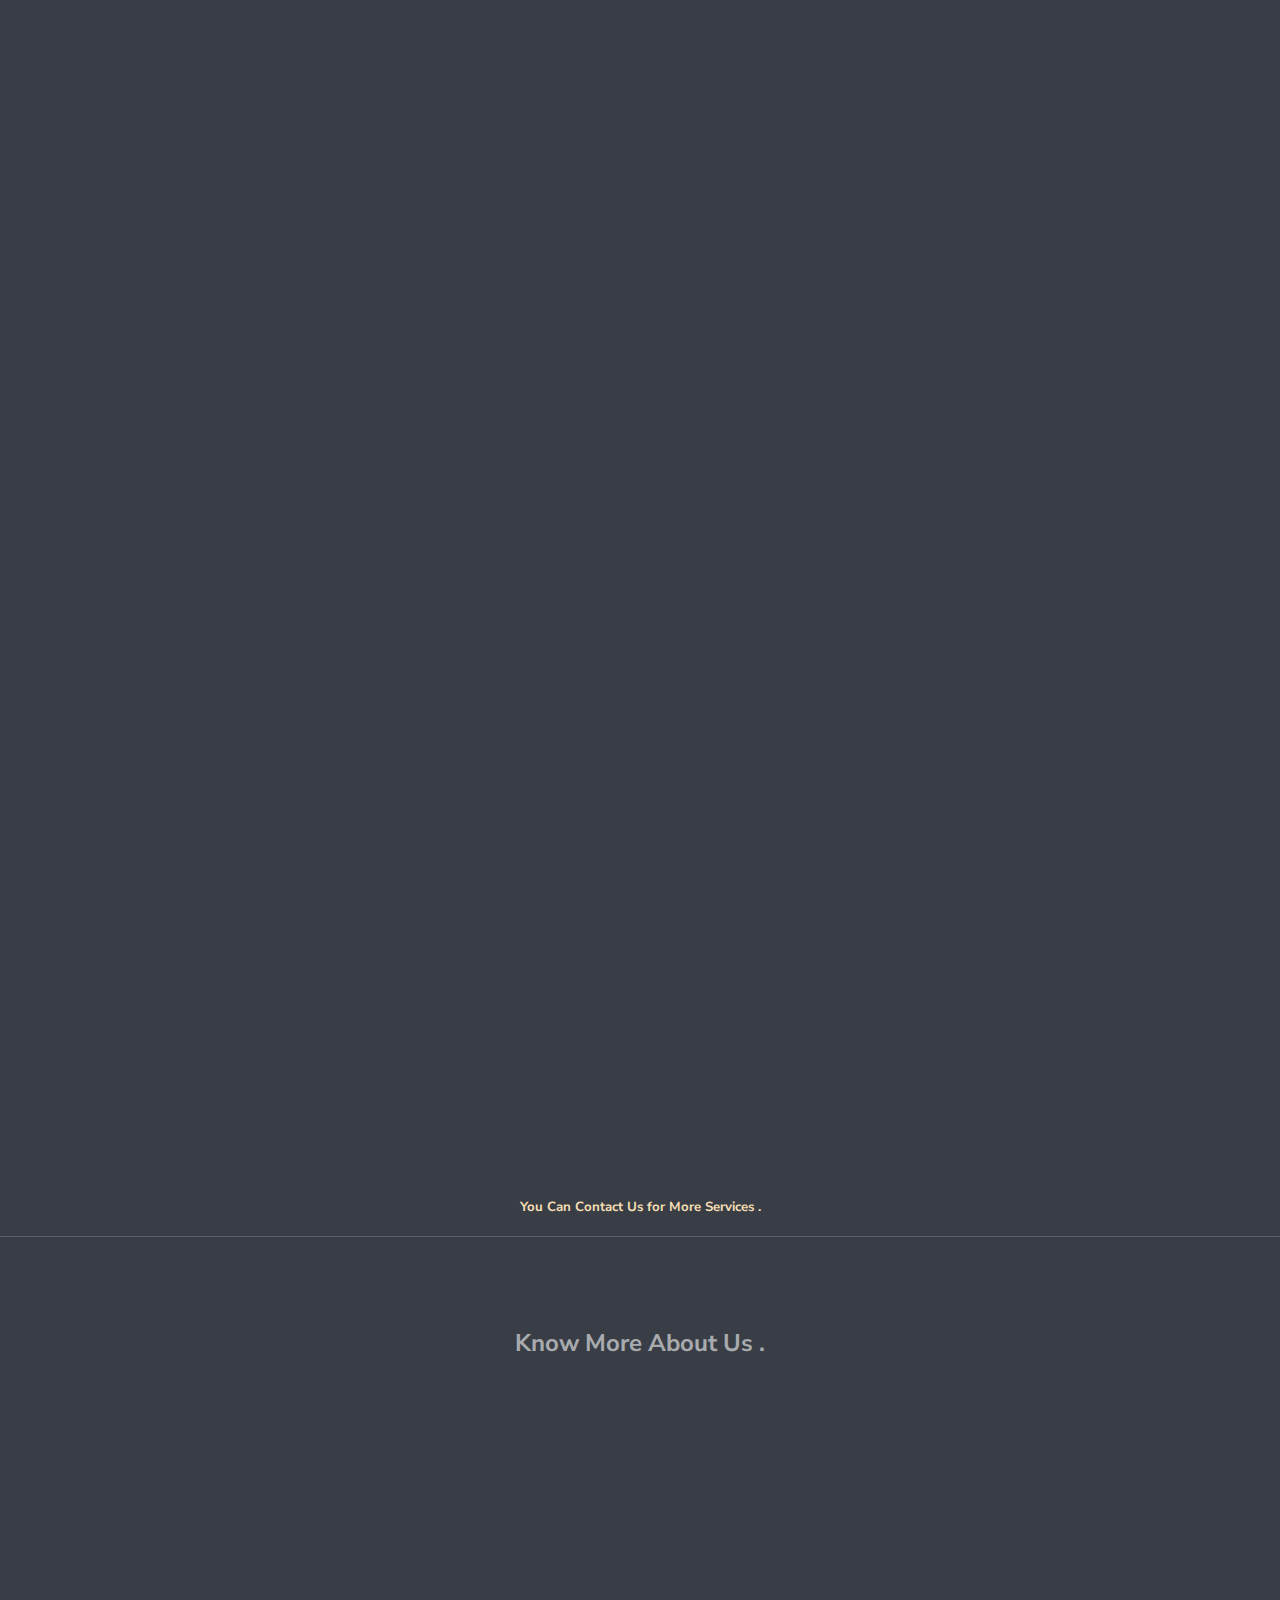
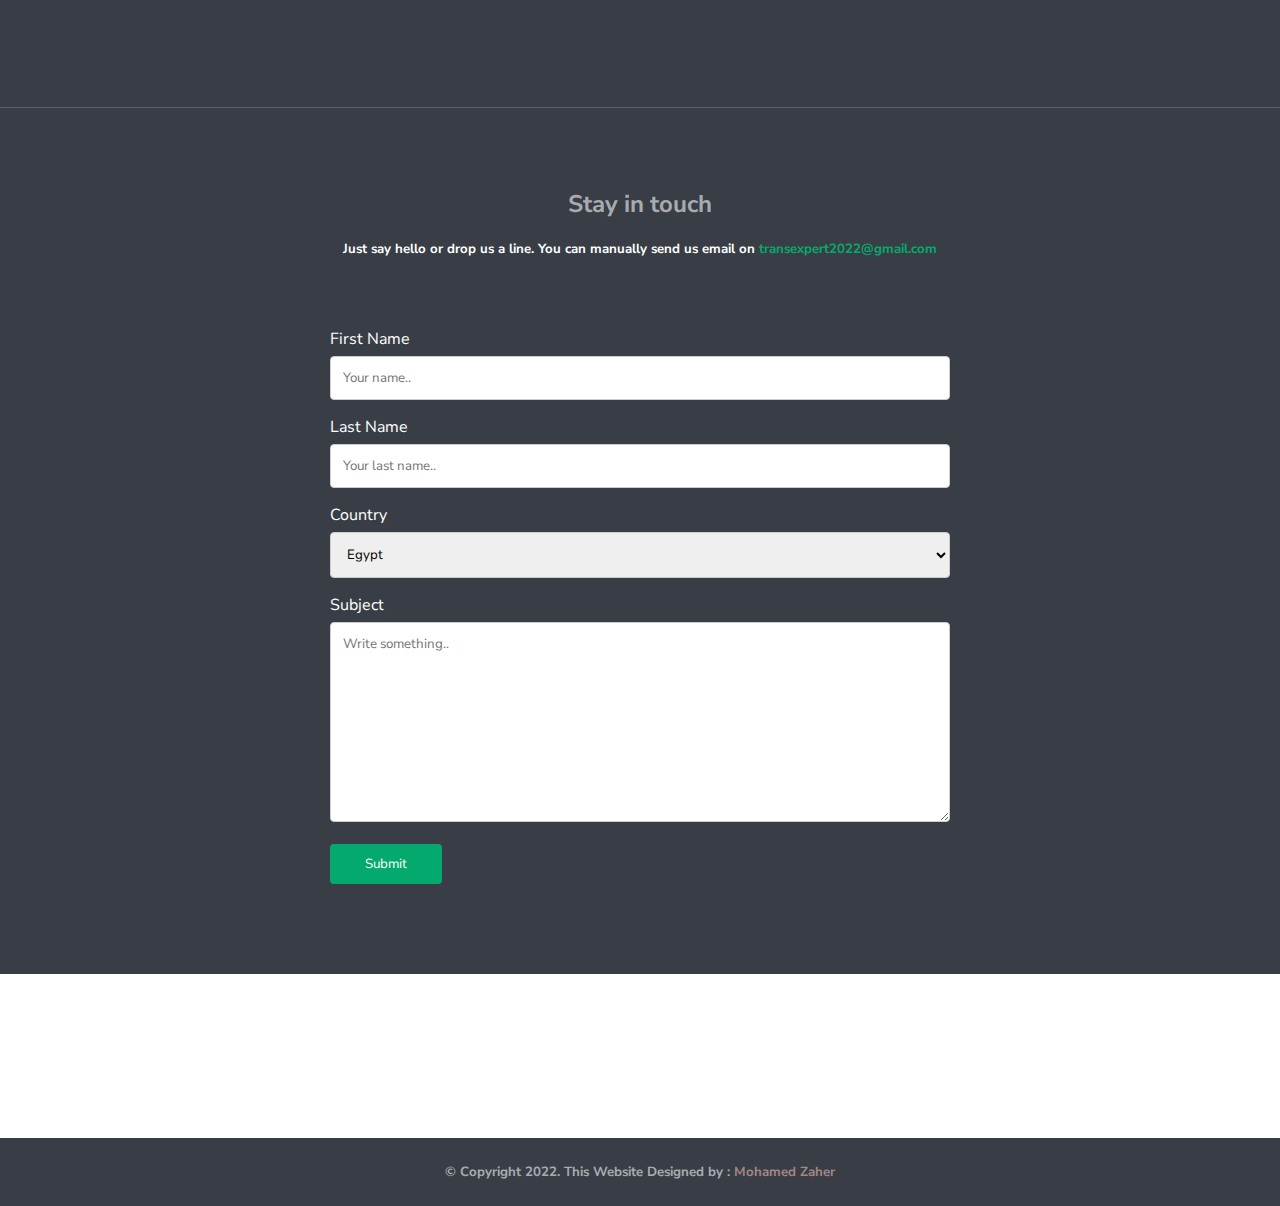
==== commit 7c15f6cb: "upppp" ====
--- a/main.html
+++ b/main.html
@@ -124,7 +124,7 @@
         <h5>Just say hello or drop us a line. You can manually send us email on <span class="mail">transexpert2022@gmail.com</span> </h5>
     </div>
     <div class="container" >
-        <div class=".form" >
+        <div class="form" >
             <label for="fname">First Name</label>
             <input type="text" id="fname" name="firstname" placeholder="Your name..">
         
